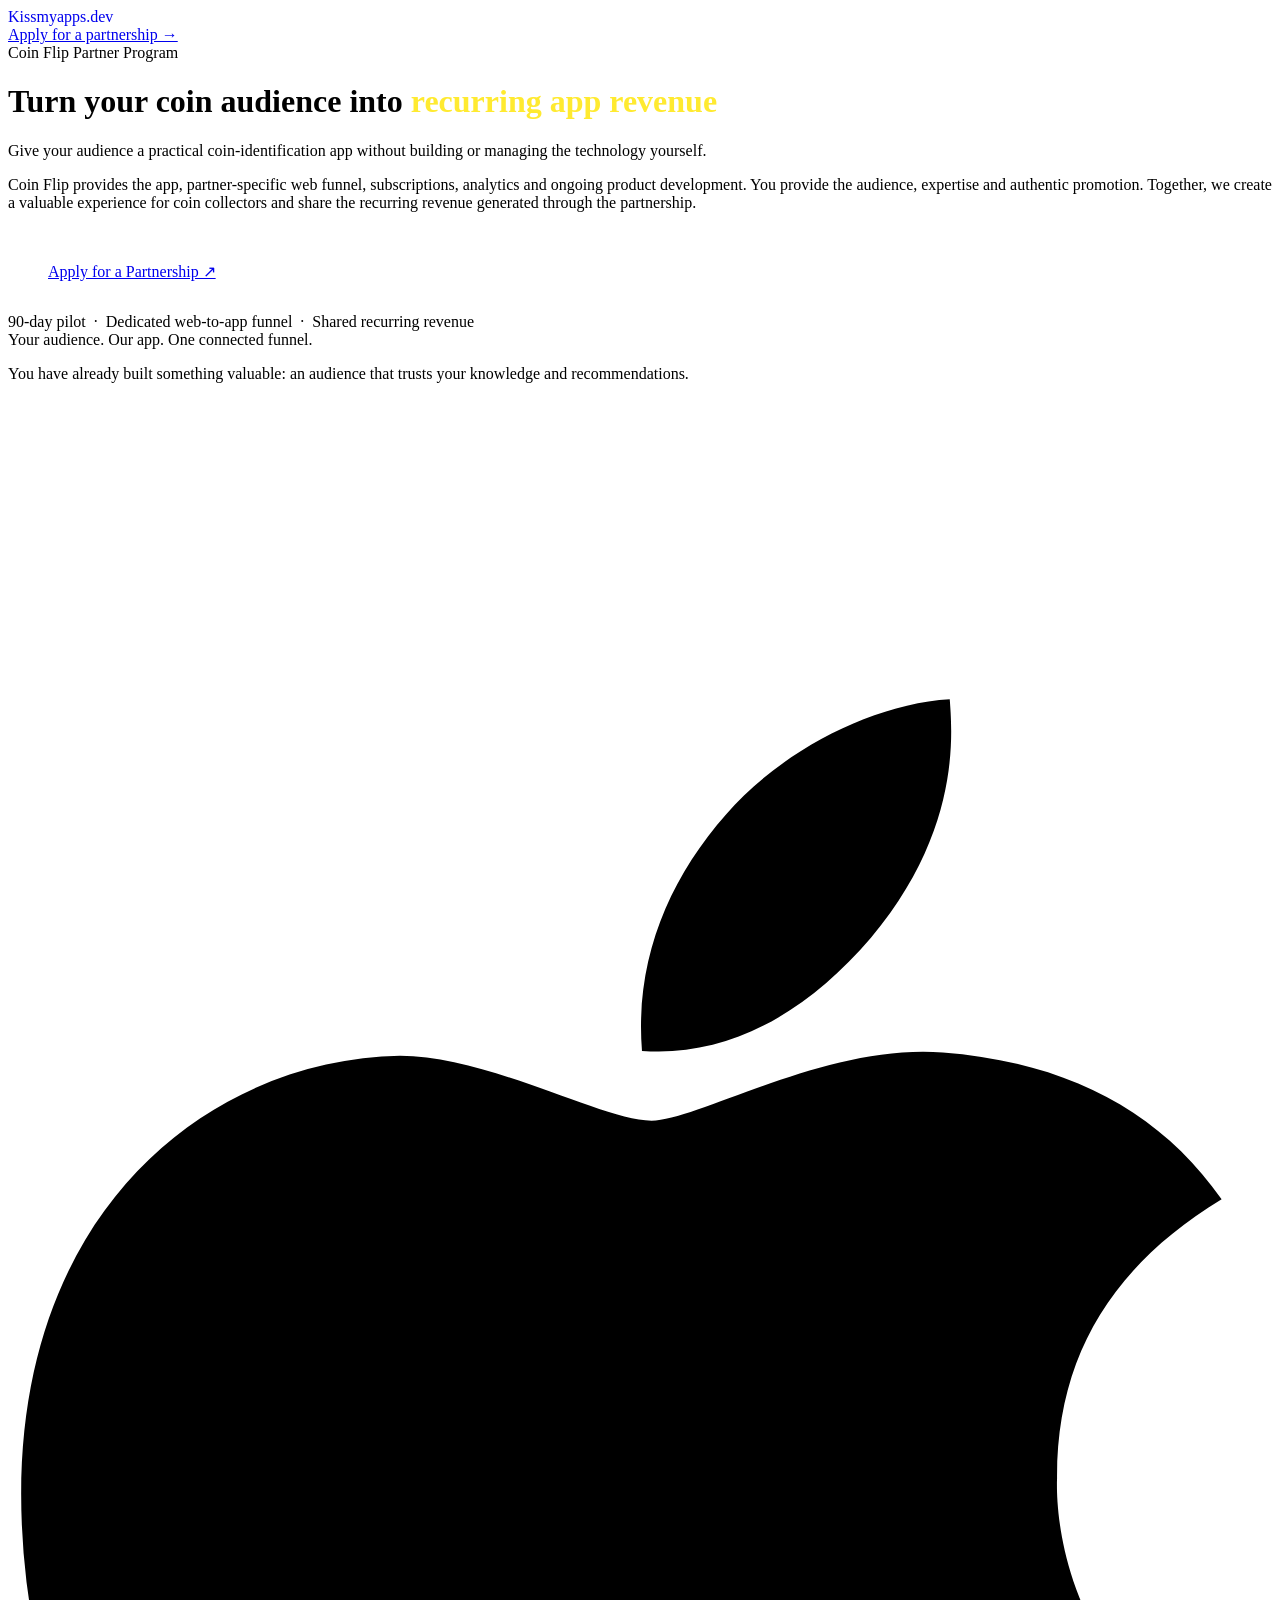
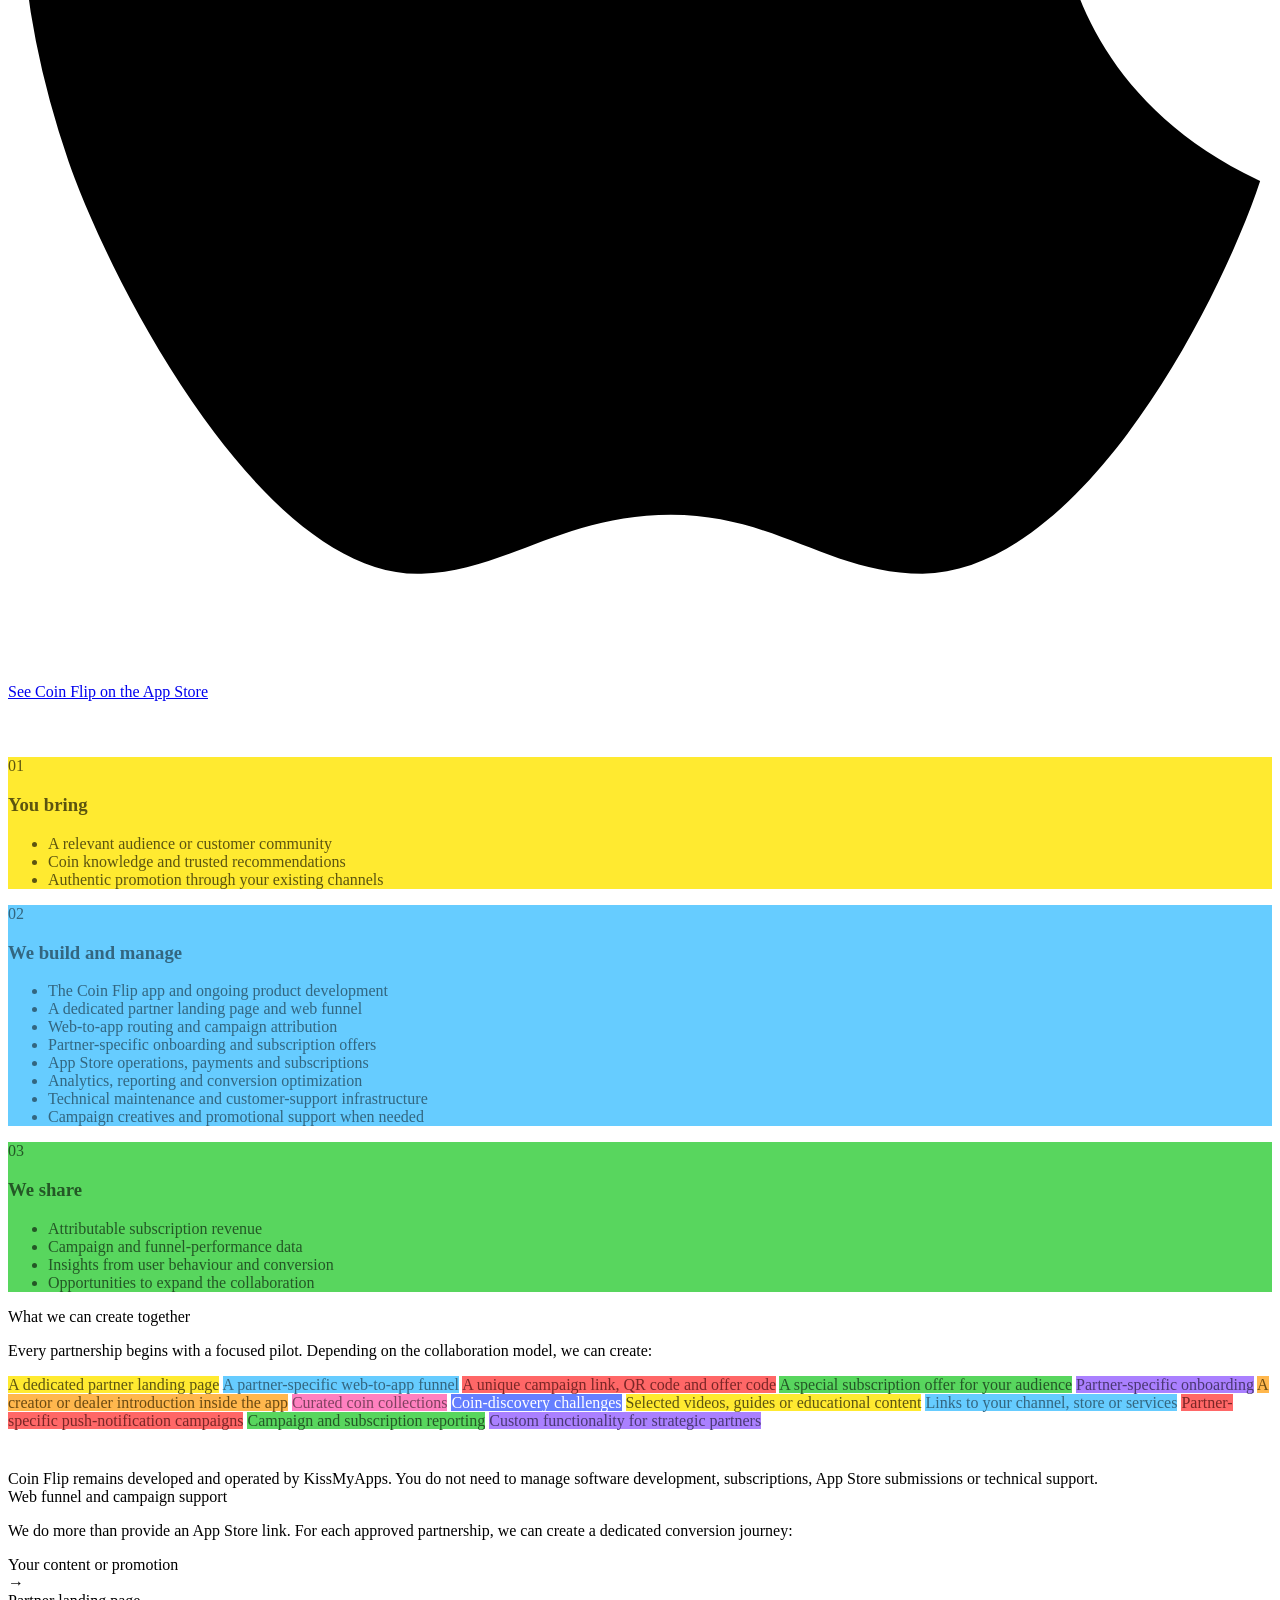
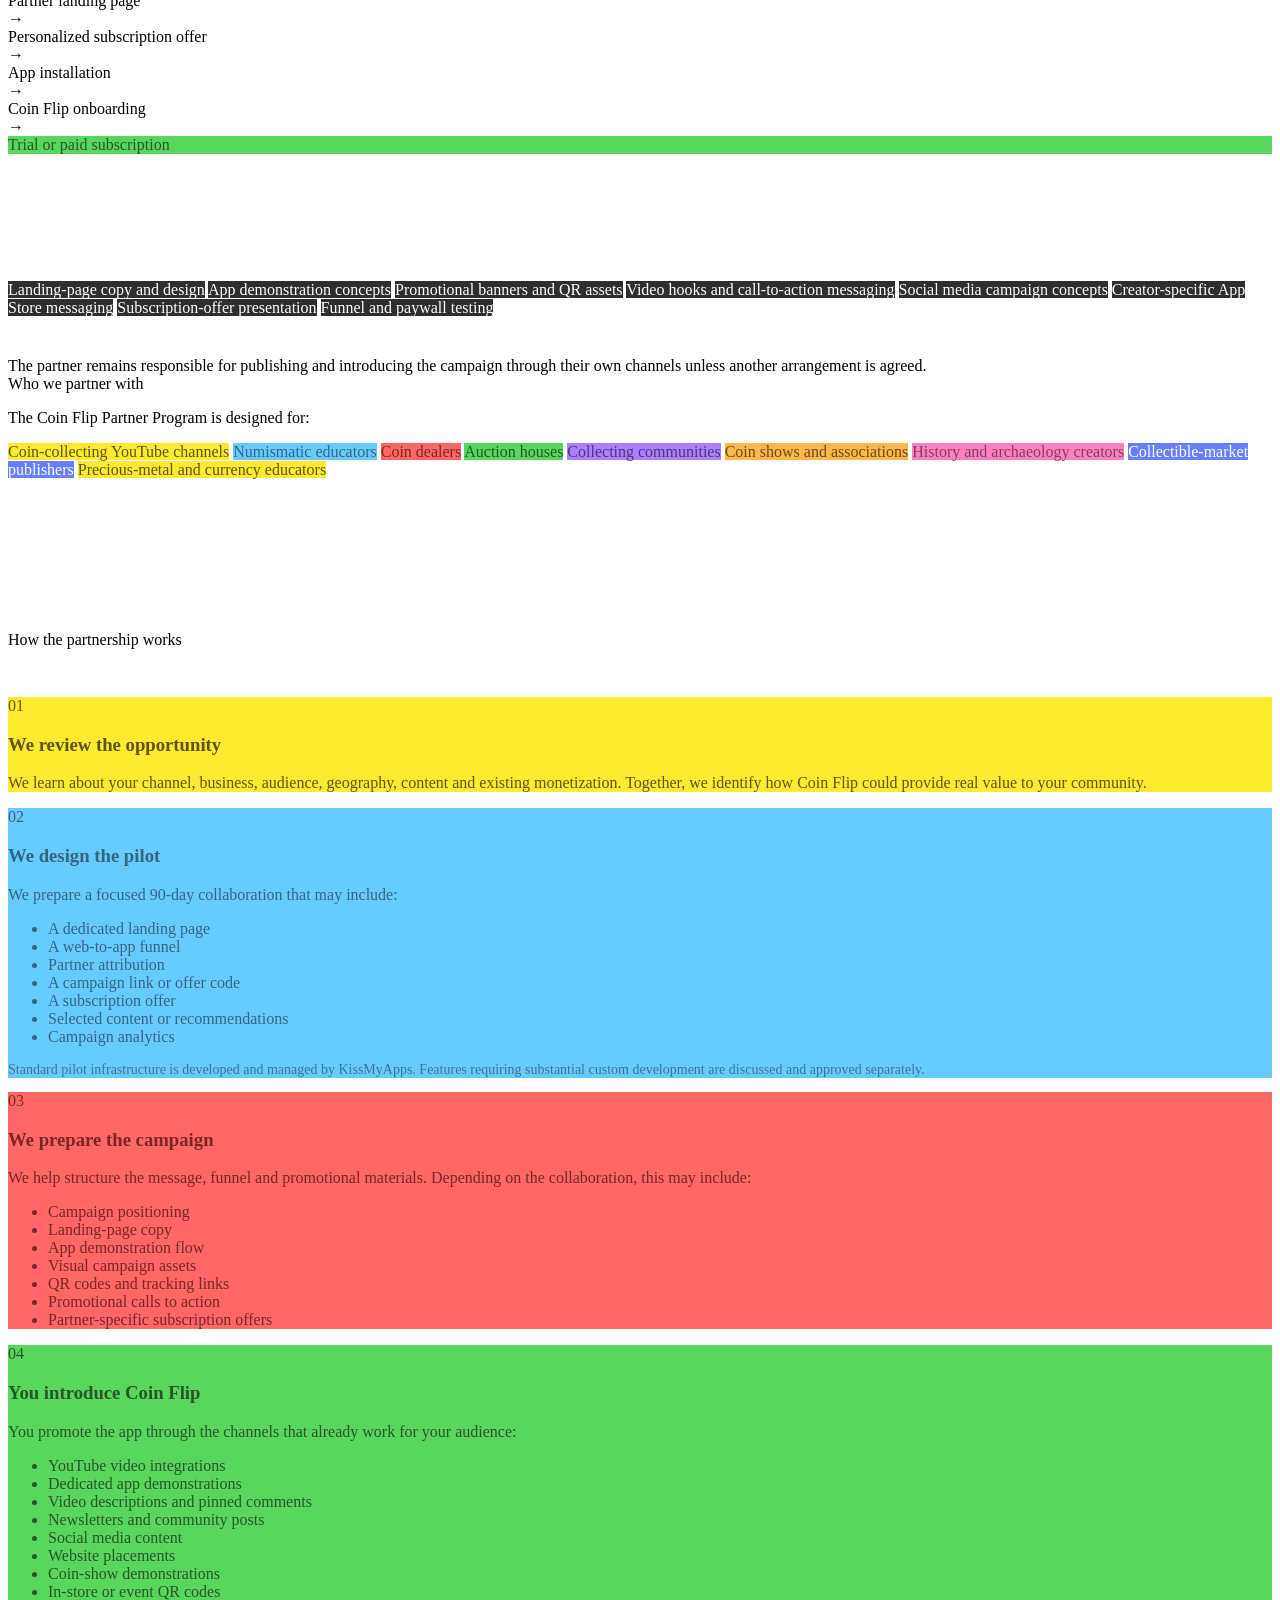
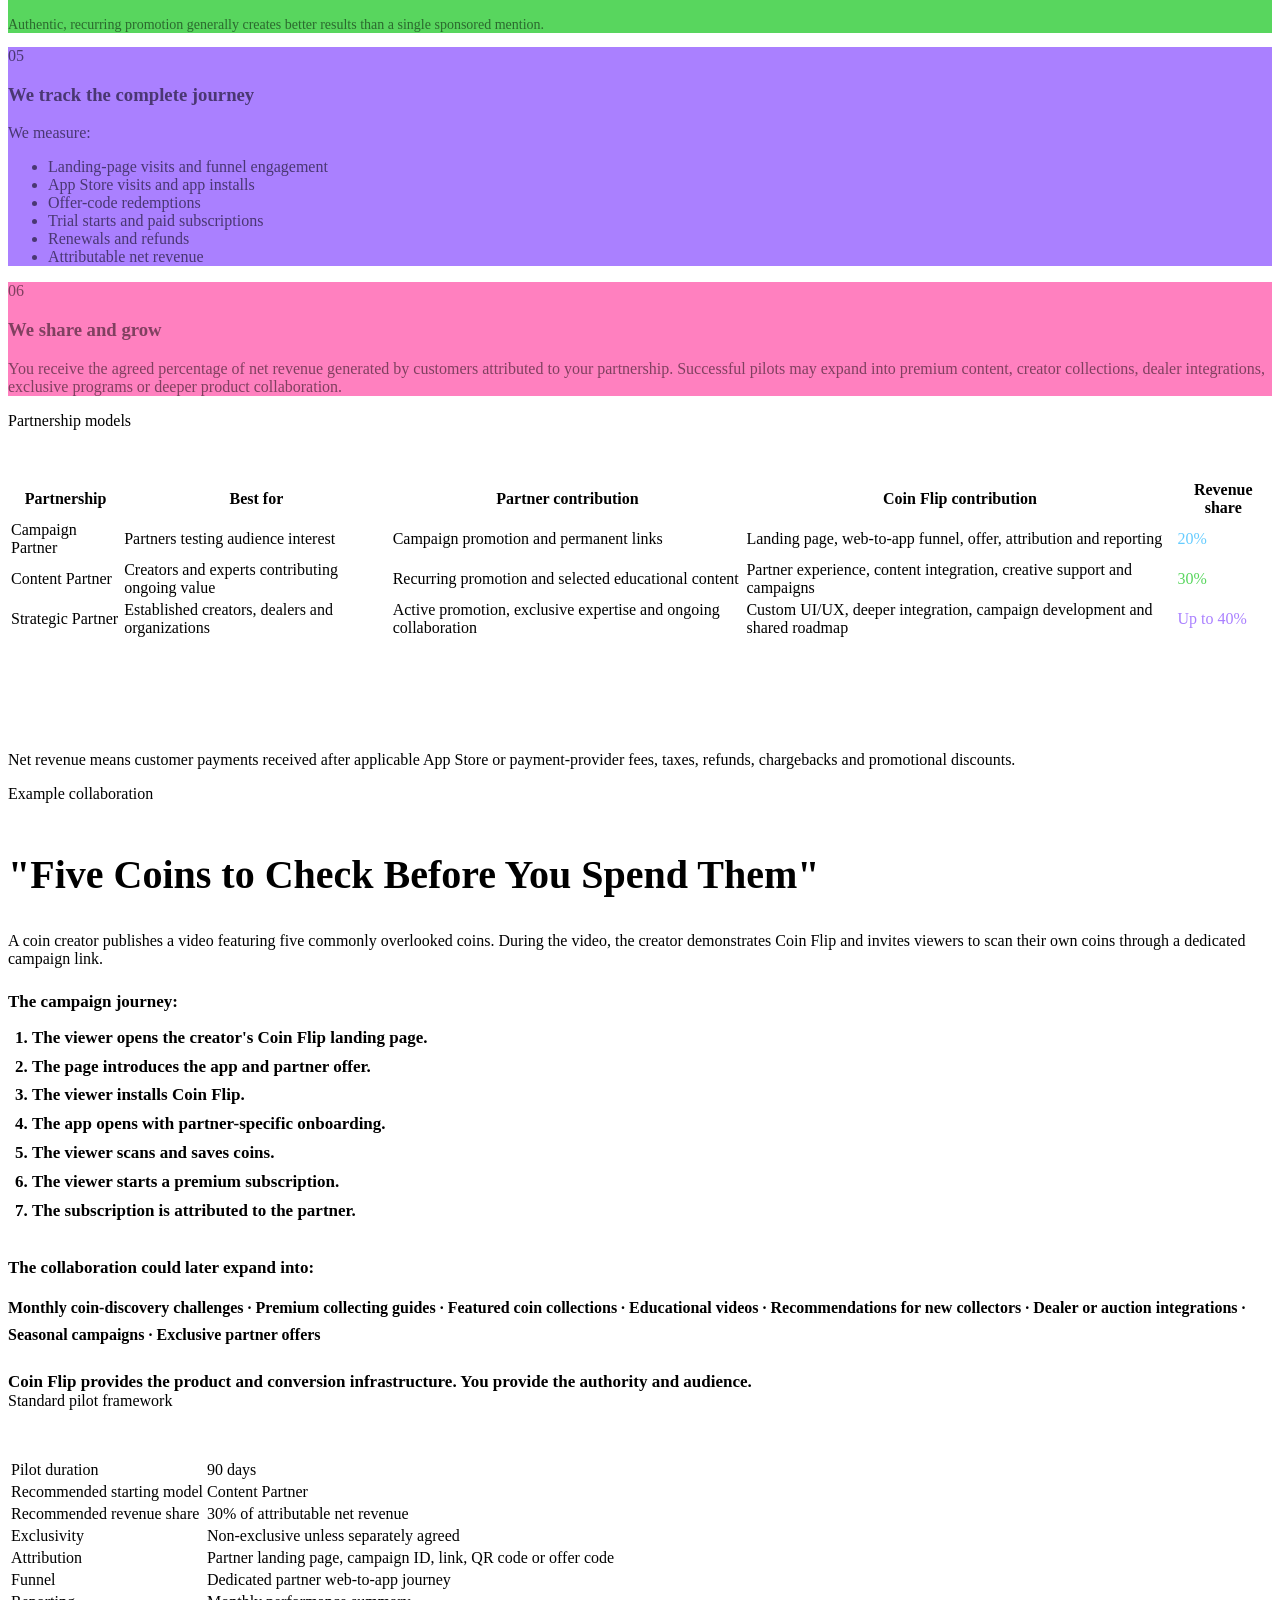
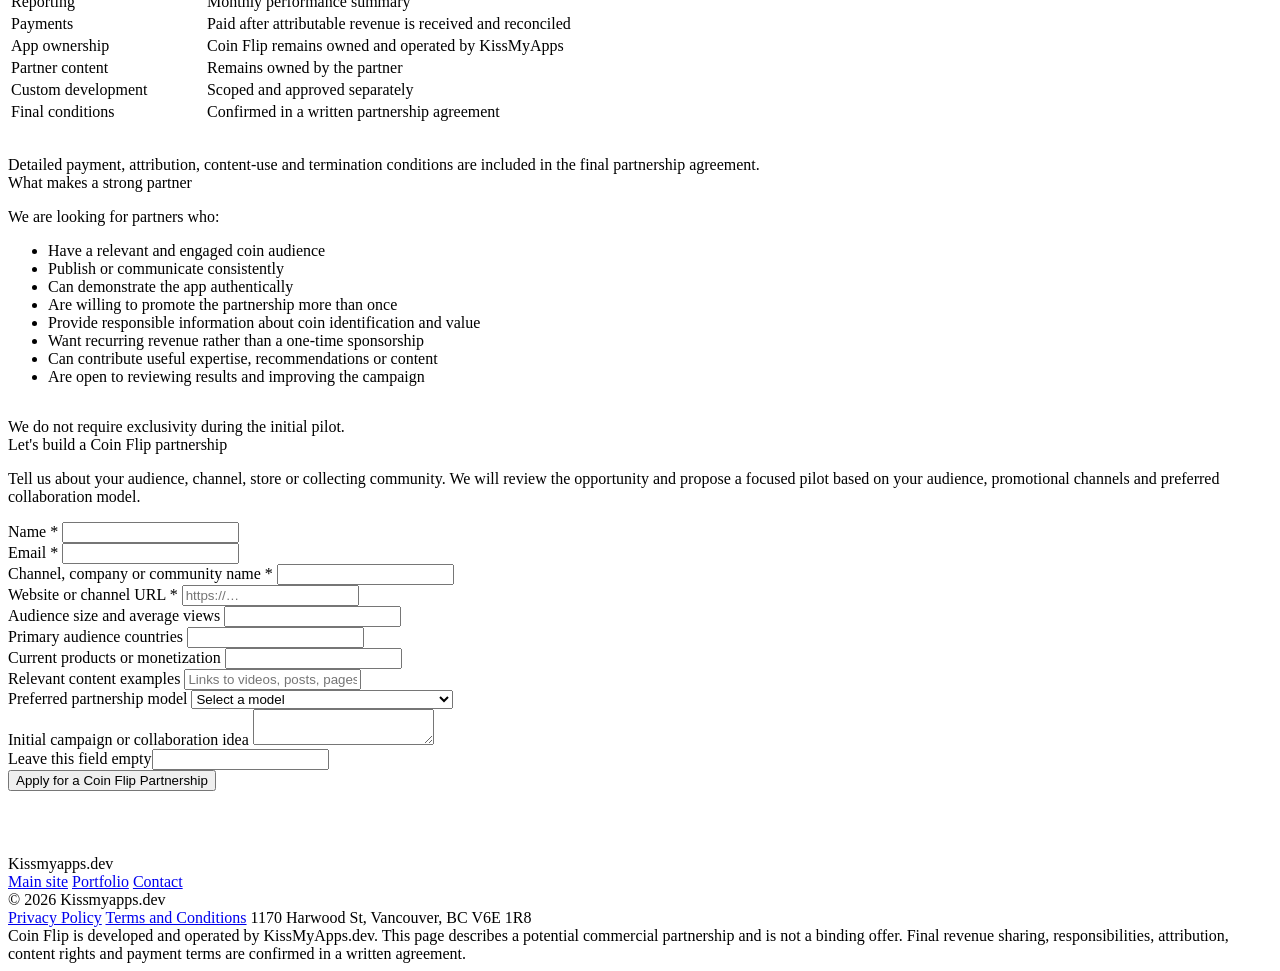
==== coin/index.html @ 369d3856 "Add Coin Flip Partner Program page at coin.kissmyapps.dev - coin/index.html: full partner-program la" ====
<!DOCTYPE html>
<html lang="en">
<head>
  <meta charset="utf-8">
  <meta name="viewport" content="width=device-width, initial-scale=1">
  <title>Coin Flip Partner Program — Kissmyapps.dev</title>
  <meta name="description" content="Turn your coin audience into recurring app revenue. Coin Flip provides the app, partner web funnel, subscriptions and analytics — you provide the audience and authentic promotion. 90-day pilot, shared recurring revenue.">
  <link rel="preconnect" href="https://fonts.googleapis.com">
  <link rel="preconnect" href="https://fonts.gstatic.com" crossorigin>
  <link href="https://fonts.googleapis.com/css2?family=Outfit:wght@400;600;700;800&display=swap" rel="stylesheet">
  <link rel="icon" href="favicon.svg" type="image/svg+xml">
  <link rel="icon" type="image/png" sizes="32x32" href="favicon-32.png">
  <link rel="apple-touch-icon" sizes="180x180" href="apple-touch-icon.png">
  <link rel="stylesheet" href="css/styles.css">
</head>
<body>

  <div class="grain" aria-hidden="true"></div>

  <!-- TOP BAR -->
  <nav class="resume-nav">
    <a href="https://kissmyapps.dev" style="text-decoration: none;"><div class="brand">Kissmyapps<span class="brand__tld">.dev</span></div></a>
    <a href="#apply" class="resume-nav__back">Apply for a partnership →</a>
  </nav>

  <!-- HERO -->
  <header class="page-head">
    <div class="page-eyebrow hw" style="--d: 0s">Coin Flip Partner Program</div>
    <h1 class="hw" style="--d: 0.15s">Turn your coin audience into <span style="color: #ffea30;">recurring app revenue</span></h1>
    <p class="hw" style="--d: 0.3s">Give your audience a practical coin-identification app without building or managing the technology yourself.</p>
    <p class="hw" style="--d: 0.4s">Coin Flip provides the app, partner-specific web funnel, subscriptions, analytics and ongoing product development. You provide the audience, expertise and authentic promotion. Together, we create a valuable experience for coin collectors and share the recurring revenue generated through the partnership.</p>
    <p class="hw" style="--d: 0.5s; color: rgba(255,255,255,0.5);">For coin creators, dealers, auction houses, numismatic educators and collecting communities.</p>
    <div class="hero__actions hw" style="--d: 0.7s">
      <a href="#apply" class="btn btn--hero" style="width: auto; padding: 0 40px;">Apply for a Partnership&nbsp;↗</a>
    </div>
    <p class="hero__proof hw" style="--d: 0.85s; margin: 32px 0 0;">90-day pilot&nbsp;&nbsp;·&nbsp;&nbsp;Dedicated web-to-app funnel&nbsp;&nbsp;·&nbsp;&nbsp;Shared recurring revenue</p>
  </header>

  <!-- ONE CONNECTED FUNNEL -->
  <section class="page-section">
    <div class="section-label" data-reveal>Your audience. Our app. One connected funnel.</div>
    <p class="services__intro" data-reveal data-delay="100">You have already built something valuable: an audience that trusts your knowledge and recommendations.</p>
    <p style="font-size: 19px; line-height: 1.55; color: rgba(255,255,255,0.7); max-width: 720px; margin: 0 0 16px;" data-reveal data-delay="150">We have built <strong style="color: #ffffff;">Coin Flip: Scan ID Price Value</strong>, an iOS app that helps users scan coins, identify key details, explore estimated market information and organize their discoveries.</p>
    <p style="font-size: 19px; line-height: 1.55; color: rgba(255,255,255,0.7); max-width: 720px; margin: 0 0 32px;" data-reveal data-delay="200">Instead of starting a software project from zero, we create a dedicated partner experience around the existing Coin Flip product — from the first campaign click to app installation and paid subscription.</p>
    <p data-reveal data-delay="250" style="margin: 0 0 56px;">
      <a href="https://apps.apple.com/app/coin-flip-scan-id-price-value/id6747362186" target="_blank" rel="noopener noreferrer" class="store-btn"><svg viewBox="0 0 384 512" aria-hidden="true"><path d="M318.7 268.7c-.2-36.7 16.4-64.4 50-84.8-18.8-26.9-47.2-41.7-84.7-44.6-35.5-2.8-74.3 20.7-88.5 20.7-15 0-49.4-19.7-76.4-19.7C63.3 141.2 4 184.8 4 273.5q0 39.3 14.4 81.2c12.8 36.7 59 126.7 107.2 125.2 25.2-.6 43-17.9 75.8-17.9 31.8 0 48.3 17.9 76.4 17.9 48.6-.7 90.4-82.5 102.6-119.3-65.2-30.7-61.7-90-61.7-91.9zm-56.6-164.2c27.3-32.4 24.8-61.9 24-72.5-24.1 1.4-52 16.4-67.9 34.9-17.5 19.8-27.8 44.3-25.6 71.9 26.1 2 49.9-11.4 69.5-34.3z"/></svg>See Coin Flip on the App Store</a>
    </p>

    <div class="services__grid">
      <div class="service" data-reveal data-delay="0" style="background: #ffea30; color: #5c5410; min-height: 0;">
        <div class="service__num">01</div>
        <h3>You bring</h3>
        <ul class="svc-list">
          <li>A relevant audience or customer community</li>
          <li>Coin knowledge and trusted recommendations</li>
          <li>Authentic promotion through your existing channels</li>
        </ul>
      </div>
      <div class="service" data-reveal data-delay="100" style="background: #66ccff; color: #336680; min-height: 0;">
        <div class="service__num">02</div>
        <h3>We build and manage</h3>
        <ul class="svc-list">
          <li>The Coin Flip app and ongoing product development</li>
          <li>A dedicated partner landing page and web funnel</li>
          <li>Web-to-app routing and campaign attribution</li>
          <li>Partner-specific onboarding and subscription offers</li>
          <li>App Store operations, payments and subscriptions</li>
          <li>Analytics, reporting and conversion optimization</li>
          <li>Technical maintenance and customer-support infrastructure</li>
          <li>Campaign creatives and promotional support when needed</li>
        </ul>
      </div>
      <div class="service" data-reveal data-delay="200" style="background: #58d65e; color: #245726; min-height: 0;">
        <div class="service__num">03</div>
        <h3>We share</h3>
        <ul class="svc-list">
          <li>Attributable subscription revenue</li>
          <li>Campaign and funnel-performance data</li>
          <li>Insights from user behaviour and conversion</li>
          <li>Opportunities to expand the collaboration</li>
        </ul>
      </div>
    </div>
  </section>

  <!-- WHAT WE CAN CREATE TOGETHER -->
  <section class="page-section">
    <div class="section-label" data-reveal>What we can create together</div>
    <p class="services__intro" data-reveal data-delay="100">Every partnership begins with a focused pilot. Depending on the collaboration model, we can create:</p>
    <div class="resume__chips" data-reveal data-delay="150">
      <span class="chip-tag" style="background: #ffea30; color: #5c5410;">A dedicated partner landing page</span>
      <span class="chip-tag" style="background: #66ccff; color: #336680;">A partner-specific web-to-app funnel</span>
      <span class="chip-tag" style="background: #ff6767; color: #7a2626;">A unique campaign link, QR code and offer code</span>
      <span class="chip-tag" style="background: #58d65e; color: #245726;">A special subscription offer for your audience</span>
      <span class="chip-tag" style="background: #aa80ff; color: #4a3773;">Partner-specific onboarding</span>
      <span class="chip-tag" style="background: #ffb74d; color: #6b4a12;">A creator or dealer introduction inside the app</span>
      <span class="chip-tag" style="background: #ff80bf; color: #804060;">Curated coin collections</span>
      <span class="chip-tag" style="background: #657fff; color: #ffffff;">Coin-discovery challenges</span>
      <span class="chip-tag" style="background: #ffea30; color: #5c5410;">Selected videos, guides or educational content</span>
      <span class="chip-tag" style="background: #66ccff; color: #336680;">Links to your channel, store or services</span>
      <span class="chip-tag" style="background: #ff6767; color: #7a2626;">Partner-specific push-notification campaigns</span>
      <span class="chip-tag" style="background: #58d65e; color: #245726;">Campaign and subscription reporting</span>
      <span class="chip-tag" style="background: #aa80ff; color: #4a3773;">Custom functionality for strategic partners</span>
    </div>
    <p class="note" data-reveal data-delay="250" style="margin: 40px 0 0;">Coin Flip remains developed and operated by KissMyApps. You do not need to manage software development, subscriptions, App Store submissions or technical support.</p>
  </section>

  <!-- WEB FUNNEL AND CAMPAIGN SUPPORT -->
  <section class="page-section">
    <div class="section-label" data-reveal>Web funnel and campaign support</div>
    <p class="services__intro" data-reveal data-delay="100">We do more than provide an App Store link. For each approved partnership, we can create a dedicated conversion journey:</p>
    <div class="flow" data-reveal data-delay="150" style="margin-bottom: 48px;">
      <div class="flow__step">Your content or promotion</div>
      <div class="flow__arrow" aria-hidden="true">→</div>
      <div class="flow__step">Partner landing page</div>
      <div class="flow__arrow" aria-hidden="true">→</div>
      <div class="flow__step">Personalized subscription offer</div>
      <div class="flow__arrow" aria-hidden="true">→</div>
      <div class="flow__step">App installation</div>
      <div class="flow__arrow" aria-hidden="true">→</div>
      <div class="flow__step">Coin Flip onboarding</div>
      <div class="flow__arrow" aria-hidden="true">→</div>
      <div class="flow__step" style="background: #58d65e; color: #245726;">Trial or paid subscription</div>
    </div>
    <p style="font-size: 18px; line-height: 1.55; color: rgba(255,255,255,0.7); max-width: 720px; margin: 0 0 24px;" data-reveal>The funnel can be adapted to the partner's audience, campaign theme, geography and promotional channel. When needed, we can also support the campaign with:</p>
    <div class="resume__chips" data-reveal data-delay="100">
      <span class="chip-tag" style="background: #2e2e2e; color: #ffffff;">Landing-page copy and design</span>
      <span class="chip-tag" style="background: #2e2e2e; color: #ffffff;">App demonstration concepts</span>
      <span class="chip-tag" style="background: #2e2e2e; color: #ffffff;">Promotional banners and QR assets</span>
      <span class="chip-tag" style="background: #2e2e2e; color: #ffffff;">Video hooks and call-to-action messaging</span>
      <span class="chip-tag" style="background: #2e2e2e; color: #ffffff;">Social media campaign concepts</span>
      <span class="chip-tag" style="background: #2e2e2e; color: #ffffff;">Creator-specific App Store messaging</span>
      <span class="chip-tag" style="background: #2e2e2e; color: #ffffff;">Subscription-offer presentation</span>
      <span class="chip-tag" style="background: #2e2e2e; color: #ffffff;">Funnel and paywall testing</span>
    </div>
    <p class="note" data-reveal data-delay="200" style="margin: 40px 0 0;">The partner remains responsible for publishing and introducing the campaign through their own channels unless another arrangement is agreed.</p>
  </section>

  <!-- WHO WE PARTNER WITH -->
  <section class="page-section">
    <div class="section-label" data-reveal>Who we partner with</div>
    <p class="services__intro" data-reveal data-delay="100">The Coin Flip Partner Program is designed for:</p>
    <div class="resume__chips" data-reveal data-delay="150">
      <span class="chip-tag" style="background: #ffea30; color: #5c5410;">Coin-collecting YouTube channels</span>
      <span class="chip-tag" style="background: #66ccff; color: #336680;">Numismatic educators</span>
      <span class="chip-tag" style="background: #ff6767; color: #7a2626;">Coin dealers</span>
      <span class="chip-tag" style="background: #58d65e; color: #245726;">Auction houses</span>
      <span class="chip-tag" style="background: #aa80ff; color: #4a3773;">Collecting communities</span>
      <span class="chip-tag" style="background: #ffb74d; color: #6b4a12;">Coin shows and associations</span>
      <span class="chip-tag" style="background: #ff80bf; color: #804060;">History and archaeology creators</span>
      <span class="chip-tag" style="background: #657fff; color: #ffffff;">Collectible-market publishers</span>
      <span class="chip-tag" style="background: #ffea30; color: #5c5410;">Precious-metal and currency educators</span>
    </div>
    <p style="font-size: 18px; line-height: 1.55; color: rgba(255,255,255,0.7); max-width: 720px; margin: 40px 0 0;" data-reveal data-delay="250"><strong style="color: #ffffff;">There is no strict minimum follower requirement.</strong> A focused and engaged audience can be more valuable than a much larger but less relevant following. We are especially interested in partners who can introduce the app naturally and support the collaboration through more than one promotion.</p>
  </section>

  <!-- HOW THE PARTNERSHIP WORKS -->
  <section class="page-section">
    <div class="section-label" data-reveal>How the partnership works</div>
    <div class="services__grid" style="margin-top: 48px;">
      <div class="service" data-reveal data-delay="0" style="background: #ffea30; color: #5c5410; min-height: 0;">
        <div class="service__num">01</div>
        <h3>We review the opportunity</h3>
        <p>We learn about your channel, business, audience, geography, content and existing monetization. Together, we identify how Coin Flip could provide real value to your community.</p>
      </div>
      <div class="service" data-reveal data-delay="100" style="background: #66ccff; color: #336680; min-height: 0;">
        <div class="service__num">02</div>
        <h3>We design the pilot</h3>
        <p>We prepare a focused 90-day collaboration that may include:</p>
        <ul class="svc-list">
          <li>A dedicated landing page</li>
          <li>A web-to-app funnel</li>
          <li>Partner attribution</li>
          <li>A campaign link or offer code</li>
          <li>A subscription offer</li>
          <li>Selected content or recommendations</li>
          <li>Campaign analytics</li>
        </ul>
        <p style="margin-top: 14px; font-size: 14px; opacity: 0.85;">Standard pilot infrastructure is developed and managed by KissMyApps. Features requiring substantial custom development are discussed and approved separately.</p>
      </div>
      <div class="service" data-reveal data-delay="200" style="background: #ff6767; color: #7a2626; min-height: 0;">
        <div class="service__num">03</div>
        <h3>We prepare the campaign</h3>
        <p>We help structure the message, funnel and promotional materials. Depending on the collaboration, this may include:</p>
        <ul class="svc-list">
          <li>Campaign positioning</li>
          <li>Landing-page copy</li>
          <li>App demonstration flow</li>
          <li>Visual campaign assets</li>
          <li>QR codes and tracking links</li>
          <li>Promotional calls to action</li>
          <li>Partner-specific subscription offers</li>
        </ul>
      </div>
      <div class="service" data-reveal data-delay="0" style="background: #58d65e; color: #245726; min-height: 0;">
        <div class="service__num">04</div>
        <h3>You introduce Coin Flip</h3>
        <p>You promote the app through the channels that already work for your audience:</p>
        <ul class="svc-list">
          <li>YouTube video integrations</li>
          <li>Dedicated app demonstrations</li>
          <li>Video descriptions and pinned comments</li>
          <li>Newsletters and community posts</li>
          <li>Social media content</li>
          <li>Website placements</li>
          <li>Coin-show demonstrations</li>
          <li>In-store or event QR codes</li>
        </ul>
        <p style="margin-top: 14px; font-size: 14px; opacity: 0.85;">Authentic, recurring promotion generally creates better results than a single sponsored mention.</p>
      </div>
      <div class="service" data-reveal data-delay="100" style="background: #aa80ff; color: #4a3773; min-height: 0;">
        <div class="service__num">05</div>
        <h3>We track the complete journey</h3>
        <p>We measure:</p>
        <ul class="svc-list">
          <li>Landing-page visits and funnel engagement</li>
          <li>App Store visits and app installs</li>
          <li>Offer-code redemptions</li>
          <li>Trial starts and paid subscriptions</li>
          <li>Renewals and refunds</li>
          <li>Attributable net revenue</li>
        </ul>
      </div>
      <div class="service" data-reveal data-delay="200" style="background: #ff80bf; color: #804060; min-height: 0;">
        <div class="service__num">06</div>
        <h3>We share and grow</h3>
        <p>You receive the agreed percentage of net revenue generated by customers attributed to your partnership. Successful pilots may expand into premium content, creator collections, dealer integrations, exclusive programs or deeper product collaboration.</p>
      </div>
    </div>
  </section>

  <!-- PARTNERSHIP MODELS -->
  <section class="page-section">
    <div class="section-label" data-reveal>Partnership models</div>
    <div class="tbl-wrap" data-reveal data-delay="100" style="margin-top: 48px;">
      <table class="tbl">
        <thead>
          <tr>
            <th>Partnership</th>
            <th>Best for</th>
            <th>Partner contribution</th>
            <th>Coin Flip contribution</th>
            <th>Revenue share</th>
          </tr>
        </thead>
        <tbody>
          <tr>
            <td>Campaign Partner</td>
            <td>Partners testing audience interest</td>
            <td>Campaign promotion and permanent links</td>
            <td>Landing page, web-to-app funnel, offer, attribution and reporting</td>
            <td><span class="rev" style="color: #66ccff;">20%</span></td>
          </tr>
          <tr>
            <td>Content Partner</td>
            <td>Creators and experts contributing ongoing value</td>
            <td>Recurring promotion and selected educational content</td>
            <td>Partner experience, content integration, creative support and campaigns</td>
            <td><span class="rev" style="color: #58d65e;">30%</span></td>
          </tr>
          <tr>
            <td>Strategic Partner</td>
            <td>Established creators, dealers and organizations</td>
            <td>Active promotion, exclusive expertise and ongoing collaboration</td>
            <td>Custom UI/UX, deeper integration, campaign development and shared roadmap</td>
            <td><span class="rev" style="color: #aa80ff;">Up to 40%</span></td>
          </tr>
        </tbody>
      </table>
    </div>
    <p style="font-size: 18px; line-height: 1.55; color: rgba(255,255,255,0.7); max-width: 720px; margin: 40px 0 16px;" data-reveal><strong style="color: #ffffff;">Recommended starting model:</strong> most collaborations begin with a 90-day Content Partner pilot at 30% of attributable net revenue.</p>
    <p class="note" data-reveal data-delay="100">Net revenue means customer payments received after applicable App Store or payment-provider fees, taxes, refunds, chargebacks and promotional discounts.</p>
  </section>

  <!-- EXAMPLE COLLABORATION -->
  <section class="page-section">
    <div class="section-label" data-reveal>Example collaboration</div>
    <div class="cta-card cta-card--violet" data-reveal data-delay="100" style="margin-top: 48px; display: block;">
      <h2 style="font-size: clamp(28px, 3.5vw, 40px);">"Five Coins to Check Before You Spend Them"</h2>
      <p style="margin-bottom: 24px;">A coin creator publishes a video featuring five commonly overlooked coins. During the video, the creator demonstrates Coin Flip and invites viewers to scan their own coins through a dedicated campaign link.</p>
      <p style="margin-bottom: 12px; font-size: 17px; font-weight: 700;">The campaign journey:</p>
      <ol style="margin: 0 0 32px; padding-left: 24px; font-size: 17px; font-weight: 600; line-height: 1.7;">
        <li>The viewer opens the creator's Coin Flip landing page.</li>
        <li>The page introduces the app and partner offer.</li>
        <li>The viewer installs Coin Flip.</li>
        <li>The app opens with partner-specific onboarding.</li>
        <li>The viewer scans and saves coins.</li>
        <li>The viewer starts a premium subscription.</li>
        <li>The subscription is attributed to the partner.</li>
      </ol>
      <p style="margin-bottom: 12px; font-size: 17px; font-weight: 700;">The collaboration could later expand into:</p>
      <p style="margin-bottom: 24px; font-size: 16px; font-weight: 600; line-height: 1.7;">Monthly coin-discovery challenges · Premium collecting guides · Featured coin collections · Educational videos · Recommendations for new collectors · Dealer or auction integrations · Seasonal campaigns · Exclusive partner offers</p>
      <p style="margin: 0; font-size: 17px;"><strong>Coin Flip provides the product and conversion infrastructure. You provide the authority and audience.</strong></p>
    </div>
  </section>

  <!-- STANDARD PILOT FRAMEWORK -->
  <section class="page-section">
    <div class="section-label" data-reveal>Standard pilot framework</div>
    <div class="tbl-wrap" data-reveal data-delay="100" style="margin-top: 48px;">
      <table class="tbl tbl--narrow">
        <tbody>
          <tr><td>Pilot duration</td><td>90 days</td></tr>
          <tr><td>Recommended starting model</td><td>Content Partner</td></tr>
          <tr><td>Recommended revenue share</td><td>30% of attributable net revenue</td></tr>
          <tr><td>Exclusivity</td><td>Non-exclusive unless separately agreed</td></tr>
          <tr><td>Attribution</td><td>Partner landing page, campaign ID, link, QR code or offer code</td></tr>
          <tr><td>Funnel</td><td>Dedicated partner web-to-app journey</td></tr>
          <tr><td>Reporting</td><td>Monthly performance summary</td></tr>
          <tr><td>Payments</td><td>Paid after attributable revenue is received and reconciled</td></tr>
          <tr><td>App ownership</td><td>Coin Flip remains owned and operated by KissMyApps</td></tr>
          <tr><td>Partner content</td><td>Remains owned by the partner</td></tr>
          <tr><td>Custom development</td><td>Scoped and approved separately</td></tr>
          <tr><td>Final conditions</td><td>Confirmed in a written partnership agreement</td></tr>
        </tbody>
      </table>
    </div>
    <p class="note" data-reveal data-delay="150" style="margin: 32px 0 0;">Detailed payment, attribution, content-use and termination conditions are included in the final partnership agreement.</p>
  </section>

  <!-- WHAT MAKES A STRONG PARTNER -->
  <section class="page-section">
    <div class="section-label" data-reveal>What makes a strong partner</div>
    <p class="services__intro" data-reveal data-delay="100">We are looking for partners who:</p>
    <ul class="checks" data-reveal data-delay="150">
      <li>Have a relevant and engaged coin audience</li>
      <li>Publish or communicate consistently</li>
      <li>Can demonstrate the app authentically</li>
      <li>Are willing to promote the partnership more than once</li>
      <li>Provide responsible information about coin identification and value</li>
      <li>Want recurring revenue rather than a one-time sponsorship</li>
      <li>Can contribute useful expertise, recommendations or content</li>
      <li>Are open to reviewing results and improving the campaign</li>
    </ul>
    <p class="note" data-reveal data-delay="250" style="margin: 32px 0 0;">We do not require exclusivity during the initial pilot.</p>
  </section>

  <!-- APPLICATION -->
  <section class="page-section" id="apply">
    <div class="section-label" data-reveal>Let's build a Coin Flip partnership</div>
    <p class="services__intro" data-reveal data-delay="100">Tell us about your audience, channel, store or collecting community. We will review the opportunity and propose a focused pilot based on your audience, promotional channels and preferred collaboration model.</p>
    <form class="form" data-form="coin-partner" data-reveal data-delay="150" novalidate>
      <div class="form__grid">
        <div class="form__field">
          <label for="cp-name">Name *</label>
          <input id="cp-name" name="name" type="text" required autocomplete="name">
        </div>
        <div class="form__field">
          <label for="cp-email">Email *</label>
          <input id="cp-email" name="email" type="email" required autocomplete="email">
        </div>
        <div class="form__field">
          <label for="cp-channel">Channel, company or community name *</label>
          <input id="cp-channel" name="channel_name" type="text" required>
        </div>
        <div class="form__field">
          <label for="cp-url">Website or channel URL *</label>
          <input id="cp-url" name="channel_url" type="url" required placeholder="https://…">
        </div>
        <div class="form__field">
          <label for="cp-audience">Audience size and average views</label>
          <input id="cp-audience" name="audience_size" type="text">
        </div>
        <div class="form__field">
          <label for="cp-geo">Primary audience countries</label>
          <input id="cp-geo" name="audience_countries" type="text">
        </div>
        <div class="form__field">
          <label for="cp-monetization">Current products or monetization</label>
          <input id="cp-monetization" name="current_monetization" type="text">
        </div>
        <div class="form__field">
          <label for="cp-examples">Relevant content examples</label>
          <input id="cp-examples" name="content_examples" type="text" placeholder="Links to videos, posts, pages…">
        </div>
        <div class="form__field form__field--full">
          <label for="cp-model">Preferred partnership model</label>
          <select id="cp-model" name="preferred_model">
            <option value="" selected disabled>Select a model</option>
            <option>Campaign Partner (20%)</option>
            <option>Content Partner (30%) — recommended</option>
            <option>Strategic Partner (up to 40%)</option>
            <option>Not sure yet — advise me</option>
          </select>
        </div>
        <div class="form__field form__field--full">
          <label for="cp-idea">Initial campaign or collaboration idea</label>
          <textarea id="cp-idea" name="campaign_idea" maxlength="5000"></textarea>
        </div>
      </div>
      <div class="form__hp" aria-hidden="true">
        <label>Leave this field empty<input type="text" name="_gotcha" tabindex="-1" autocomplete="off"></label>
      </div>
      <button type="submit" class="btn form__submit">Apply for a Coin Flip Partnership</button>
      <div class="form__status" role="status" aria-live="polite"></div>
    </form>
  </section>

  <!-- FOOTER -->
  <div class="band">
    <footer class="footer" style="padding-top: 64px;">
      <div class="brand brand--footer">Kissmyapps<span class="brand__tld">.dev</span></div>
      <div class="footer__nav">
        <a href="https://kissmyapps.dev">Main site</a>
        <a href="https://kissmyapps.dev/portfolio">Portfolio</a>
        <a href="https://kissmyapps.dev/contact">Contact</a>
      </div>
      <div class="footer__meta">
        <span>© 2026 Kissmyapps.dev</span>
      </div>
    </footer>
    <div class="footer__legal">
      <a href="https://kissmyapps.dev/privacy">Privacy Policy</a>
      <a href="https://kissmyapps.dev/terms">Terms and Conditions</a>
      <span>1170 Harwood St, Vancouver, BC V6E 1R8</span>
    </div>
    <div class="footer__legal" style="padding-top: 0;">
      <span>Coin Flip is developed and operated by KissMyApps.dev. This page describes a potential commercial partnership and is not a binding offer. Final revenue sharing, responsibilities, attribution, content rights and payment terms are confirmed in a written agreement.</span>
    </div>
  </div>

  <script src="js/main.js"></script>
</body>
</html>
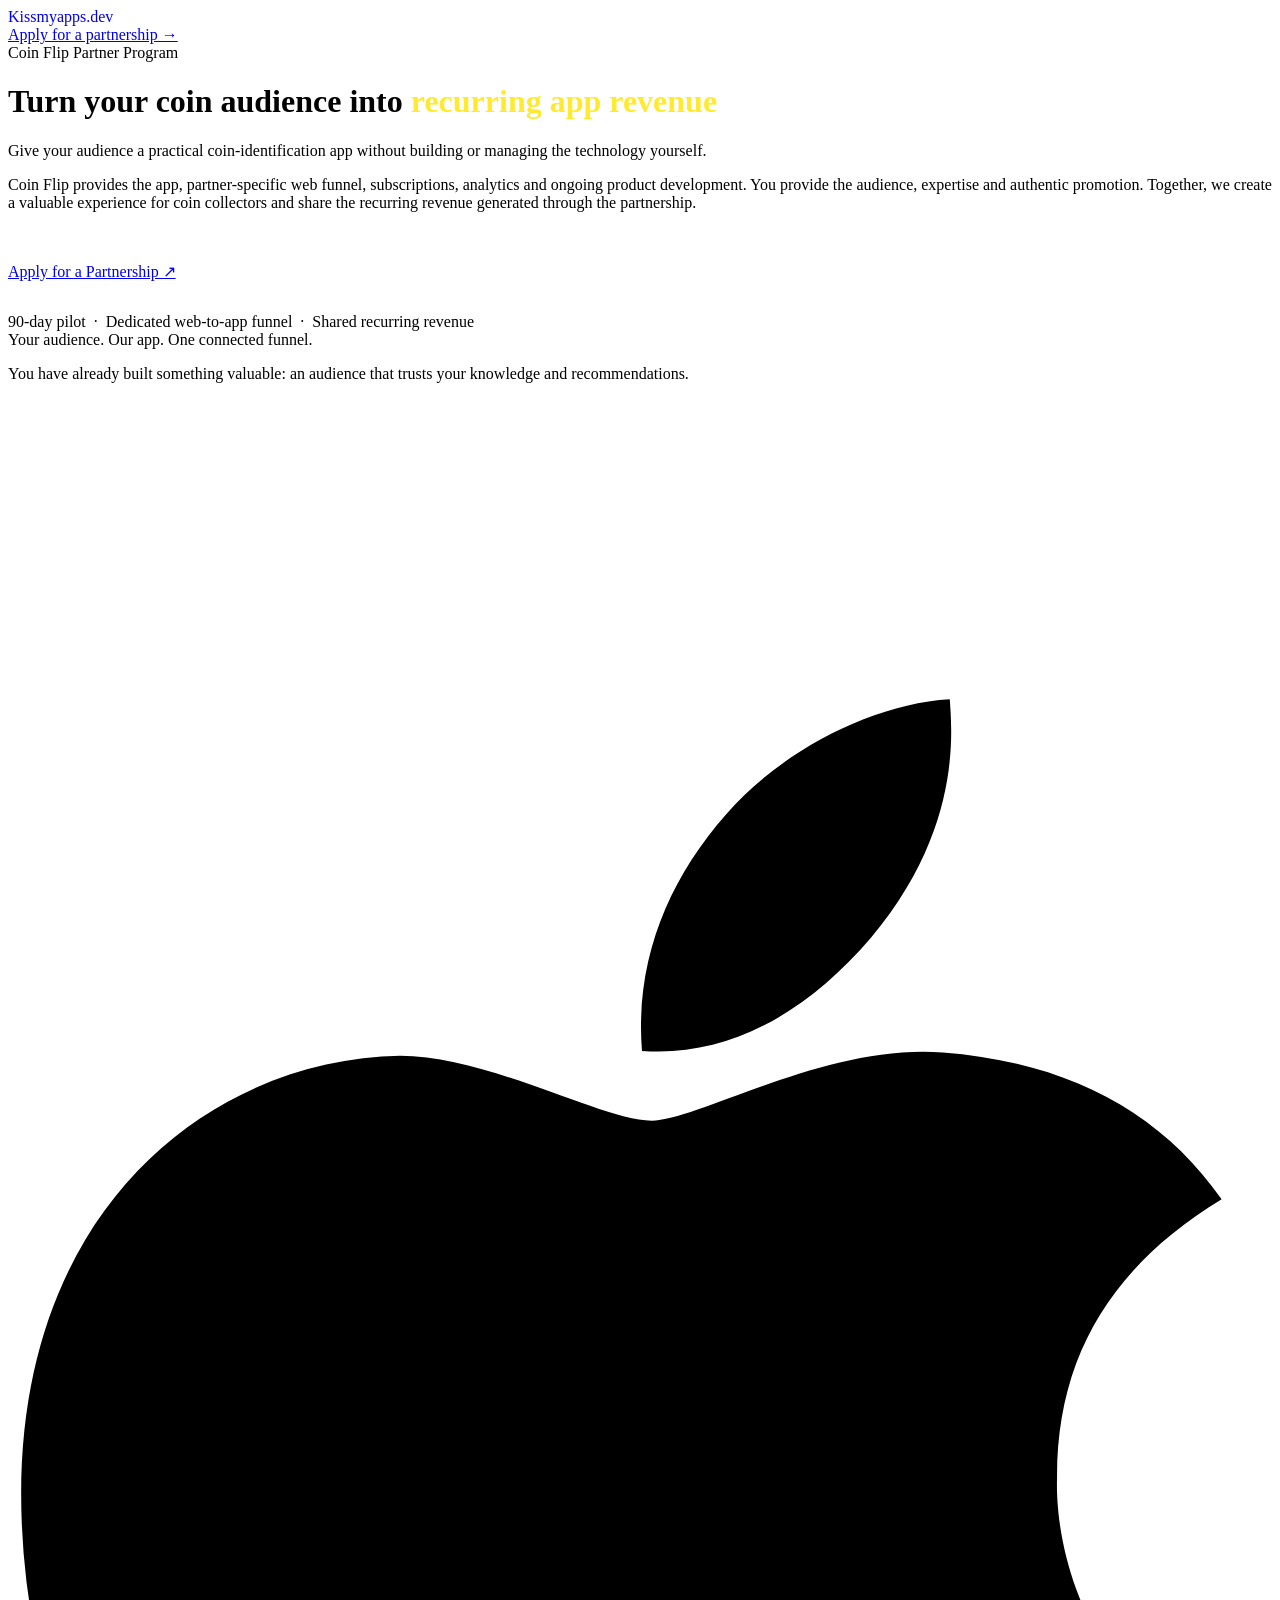
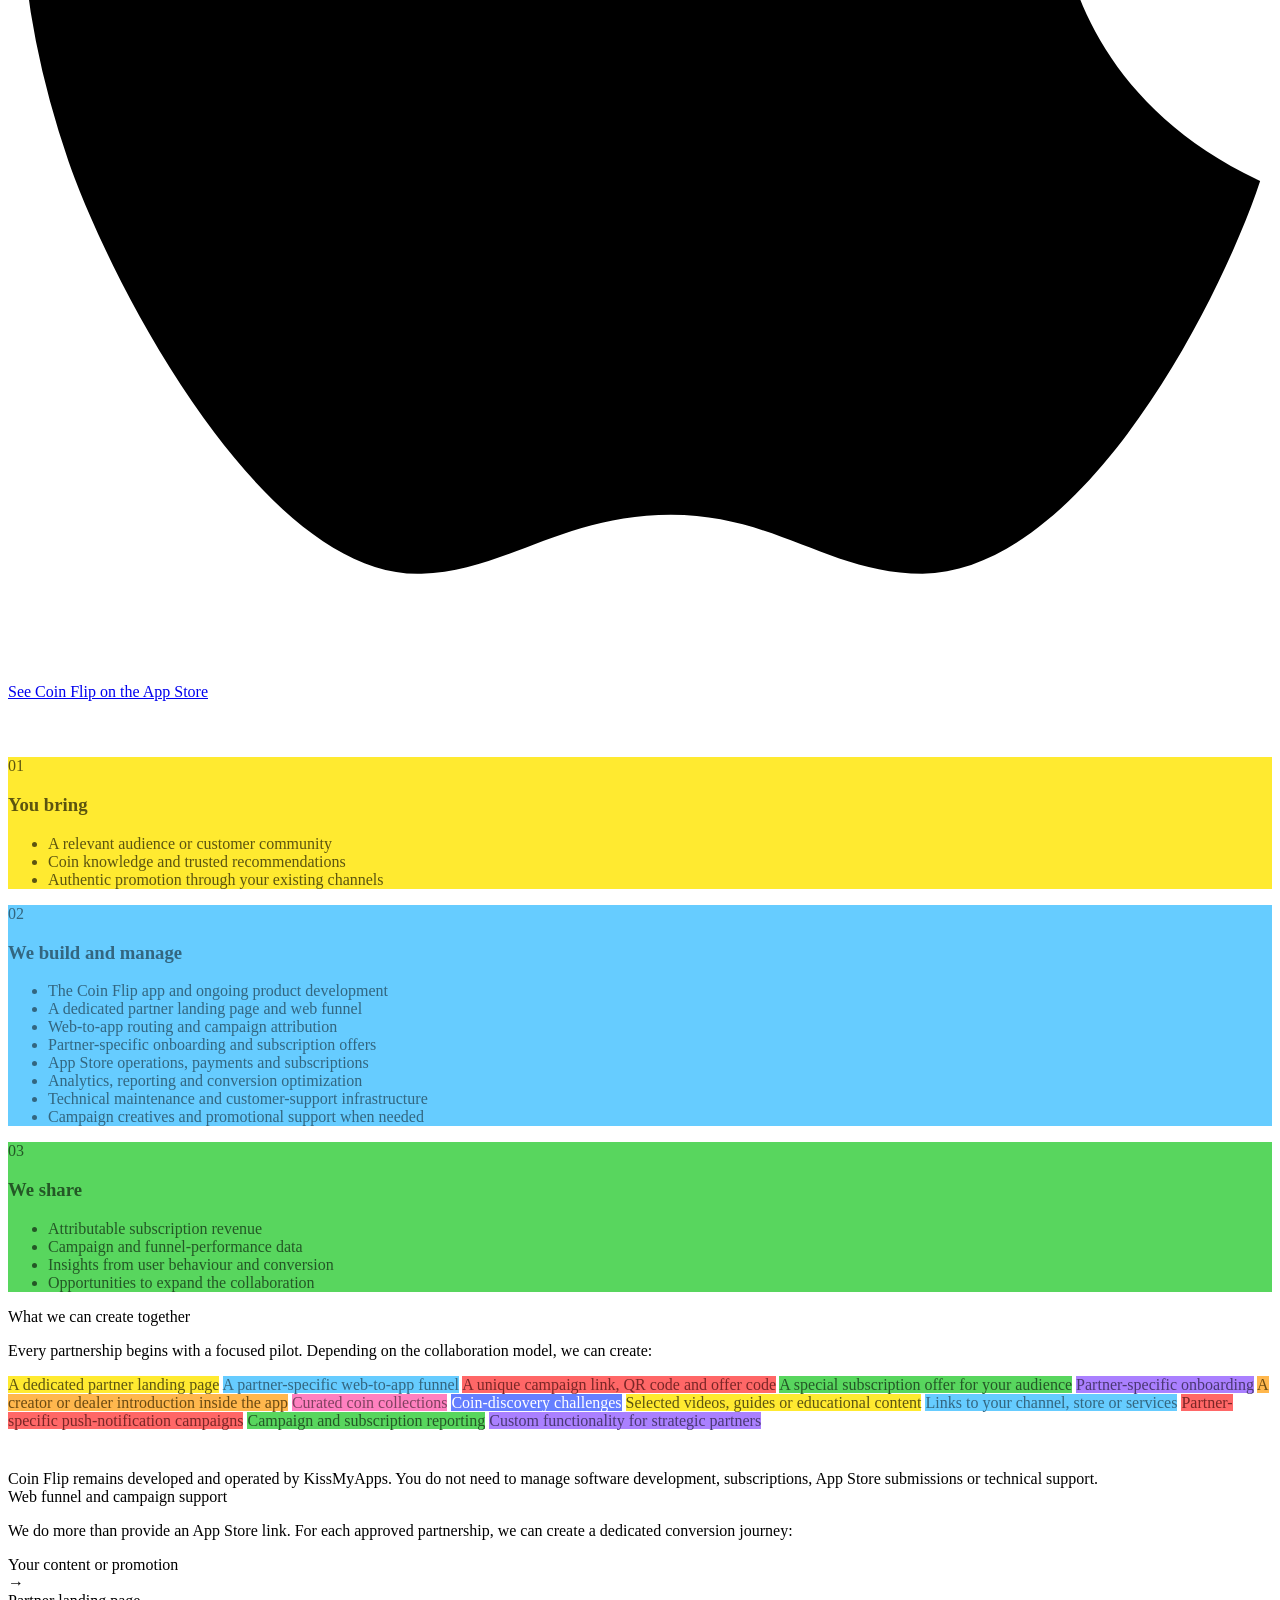
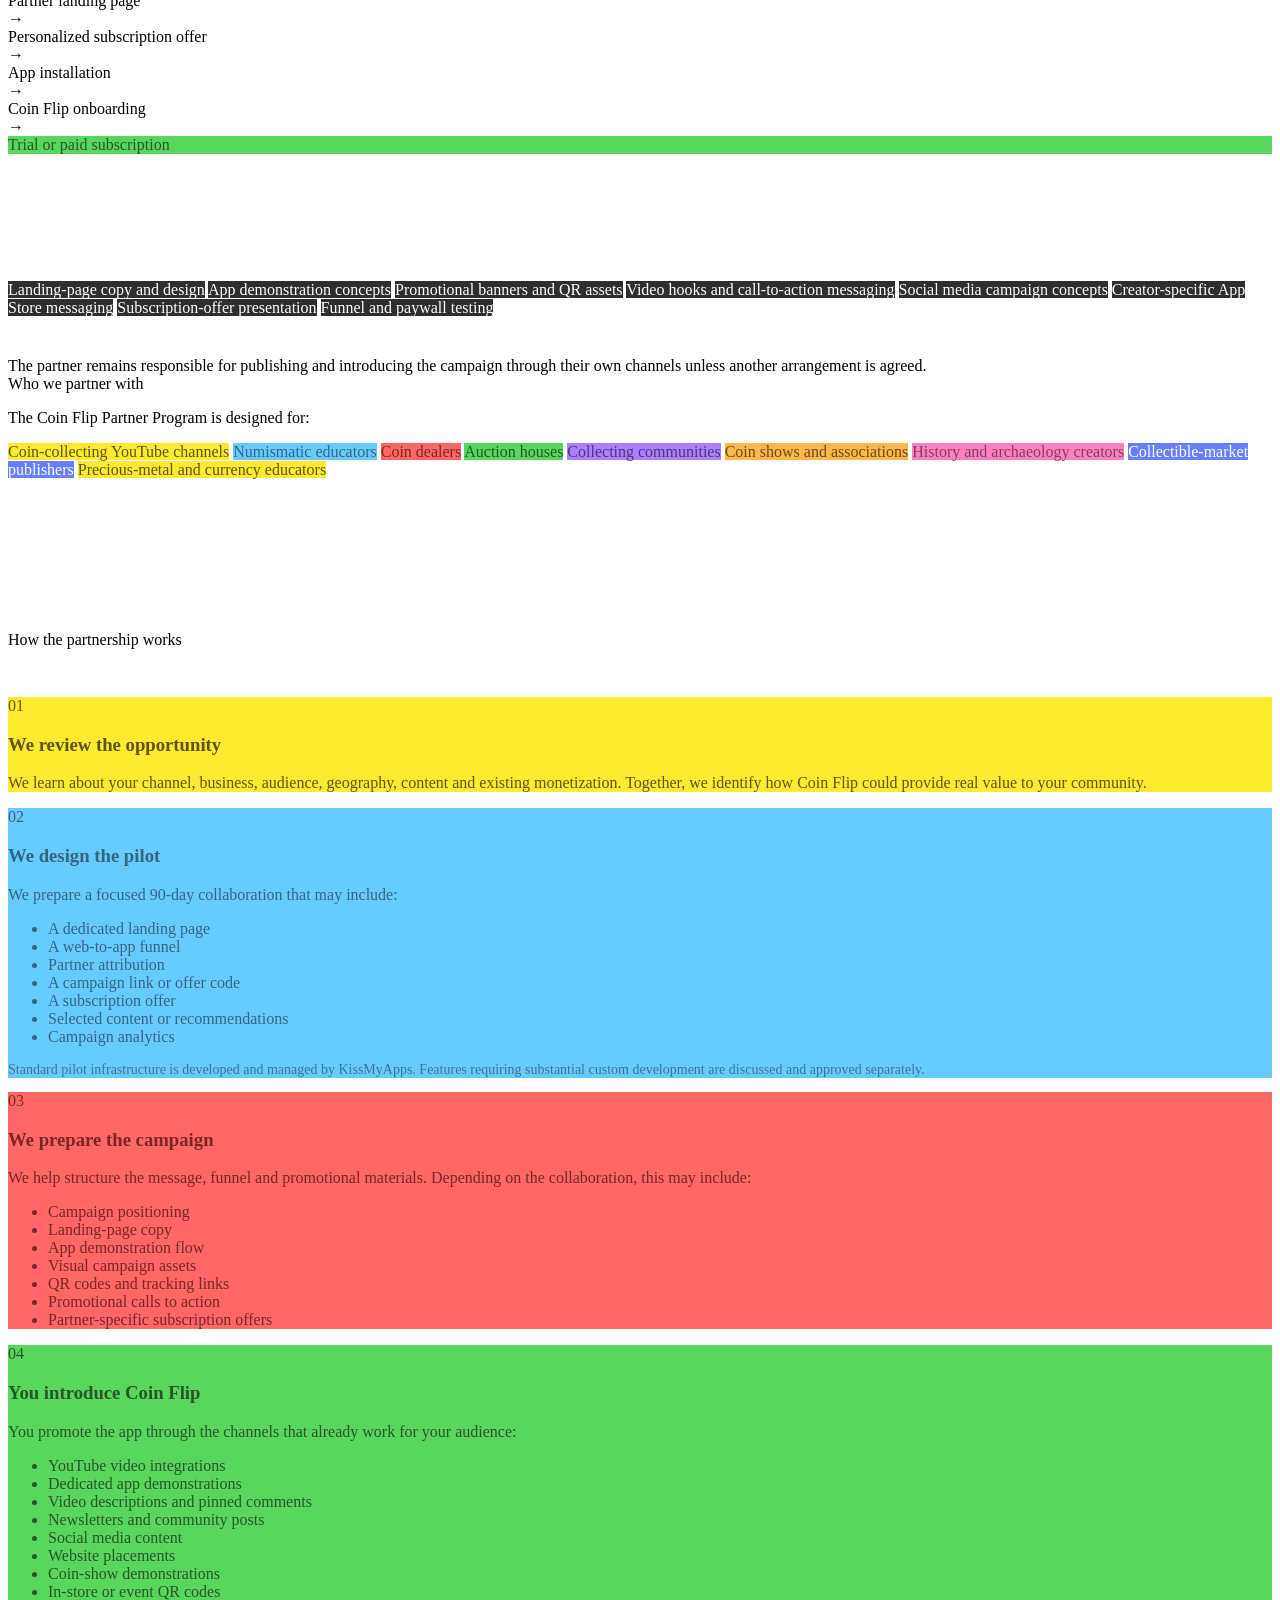
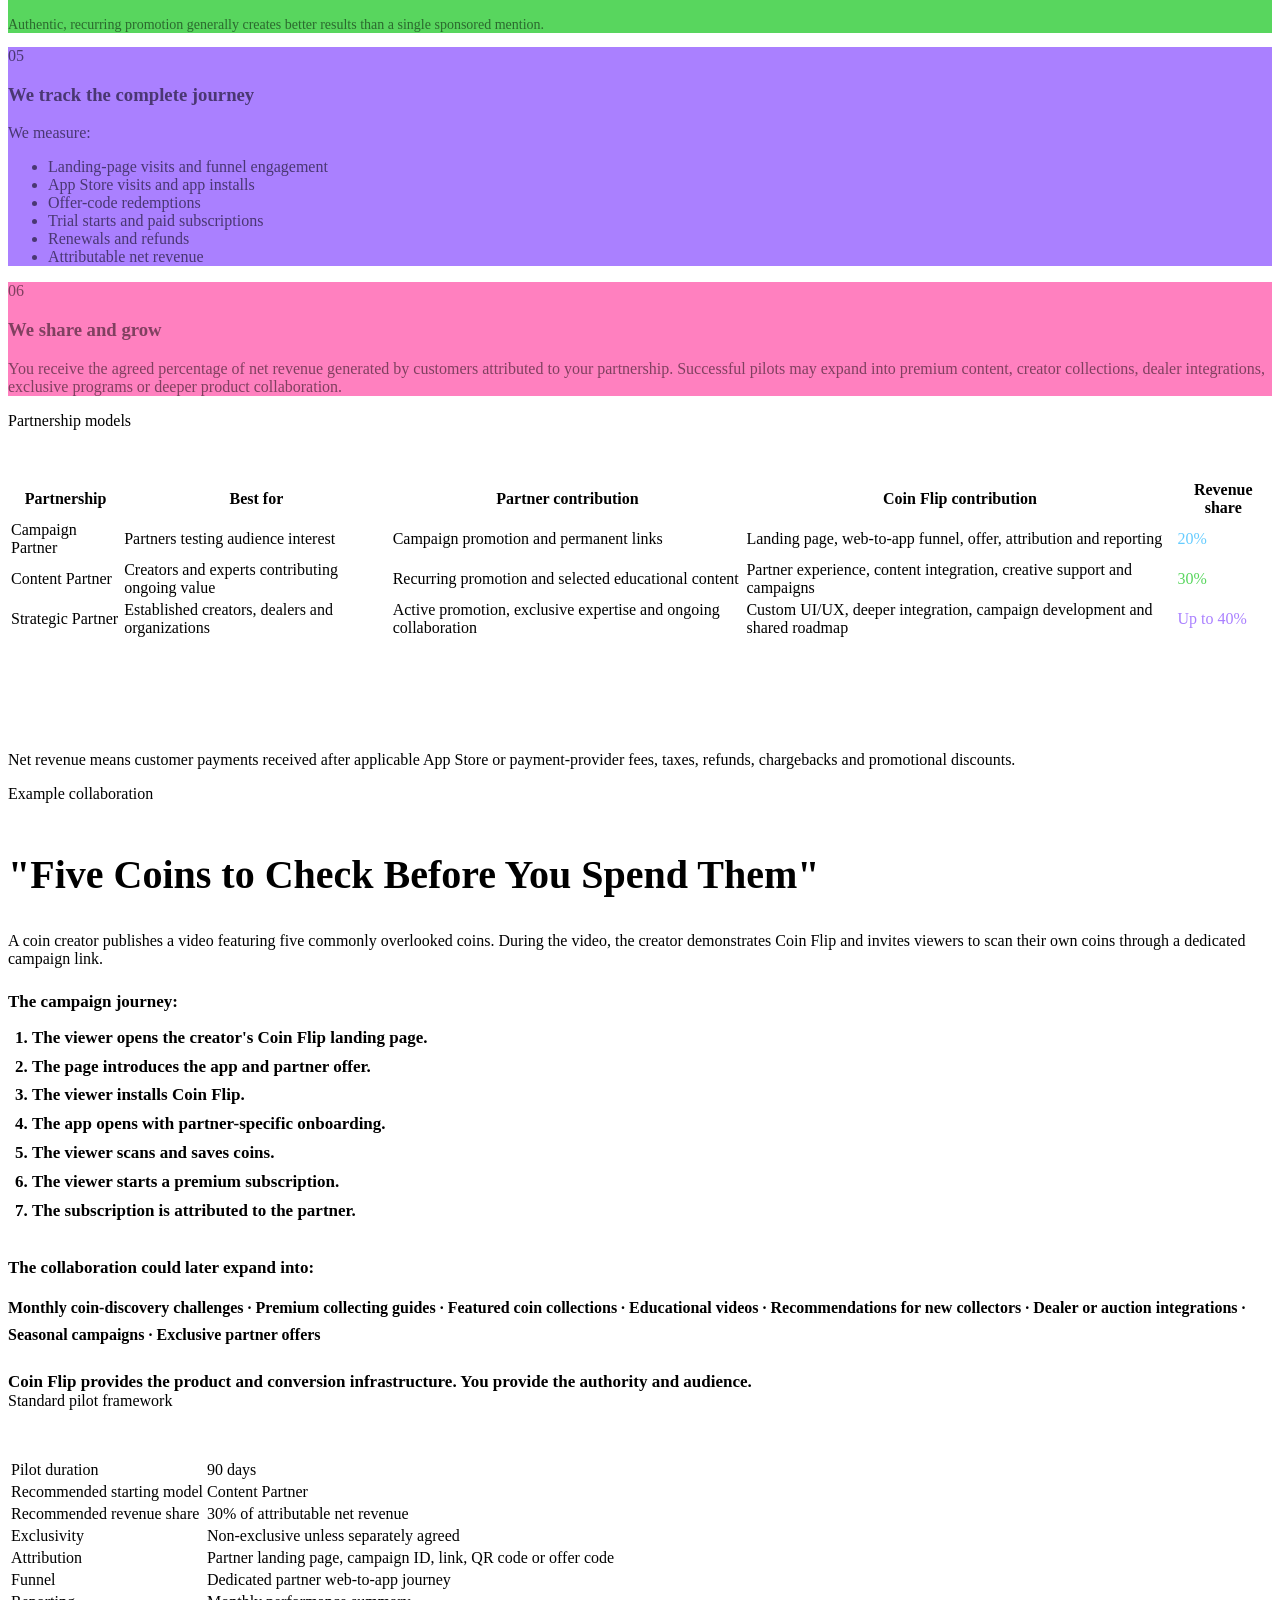
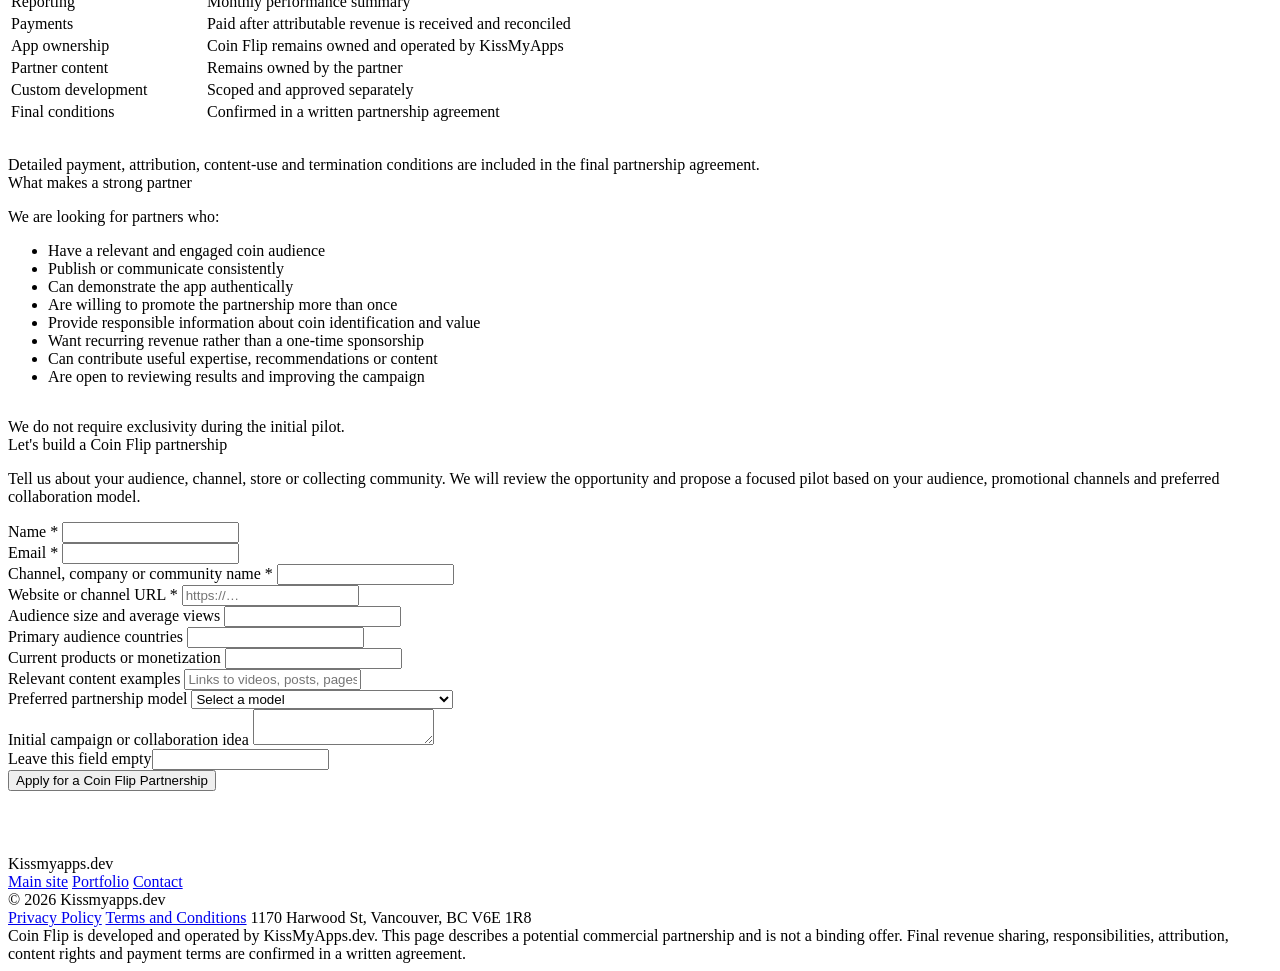
==== commit 52df4b89: "Fix mobile hero CTA wrap and restore funnel arrows on mobile - .btn--hero sized by padding, not fixe" ====
--- a/coin/index.html
+++ b/coin/index.html
@@ -31,7 +31,7 @@
     <p class="hw" style="--d: 0.4s">Coin Flip provides the app, partner-specific web funnel, subscriptions, analytics and ongoing product development. You provide the audience, expertise and authentic promotion. Together, we create a valuable experience for coin collectors and share the recurring revenue generated through the partnership.</p>
     <p class="hw" style="--d: 0.5s; color: rgba(255,255,255,0.5);">For coin creators, dealers, auction houses, numismatic educators and collecting communities.</p>
     <div class="hero__actions hw" style="--d: 0.7s">
-      <a href="#apply" class="btn btn--hero" style="width: auto; padding: 0 40px;">Apply for a Partnership&nbsp;↗</a>
+      <a href="#apply" class="btn btn--hero">Apply for a Partnership&nbsp;↗&#xFE0E;</a>
     </div>
     <p class="hero__proof hw" style="--d: 0.85s; margin: 32px 0 0;">90-day pilot&nbsp;&nbsp;·&nbsp;&nbsp;Dedicated web-to-app funnel&nbsp;&nbsp;·&nbsp;&nbsp;Shared recurring revenue</p>
   </header>
